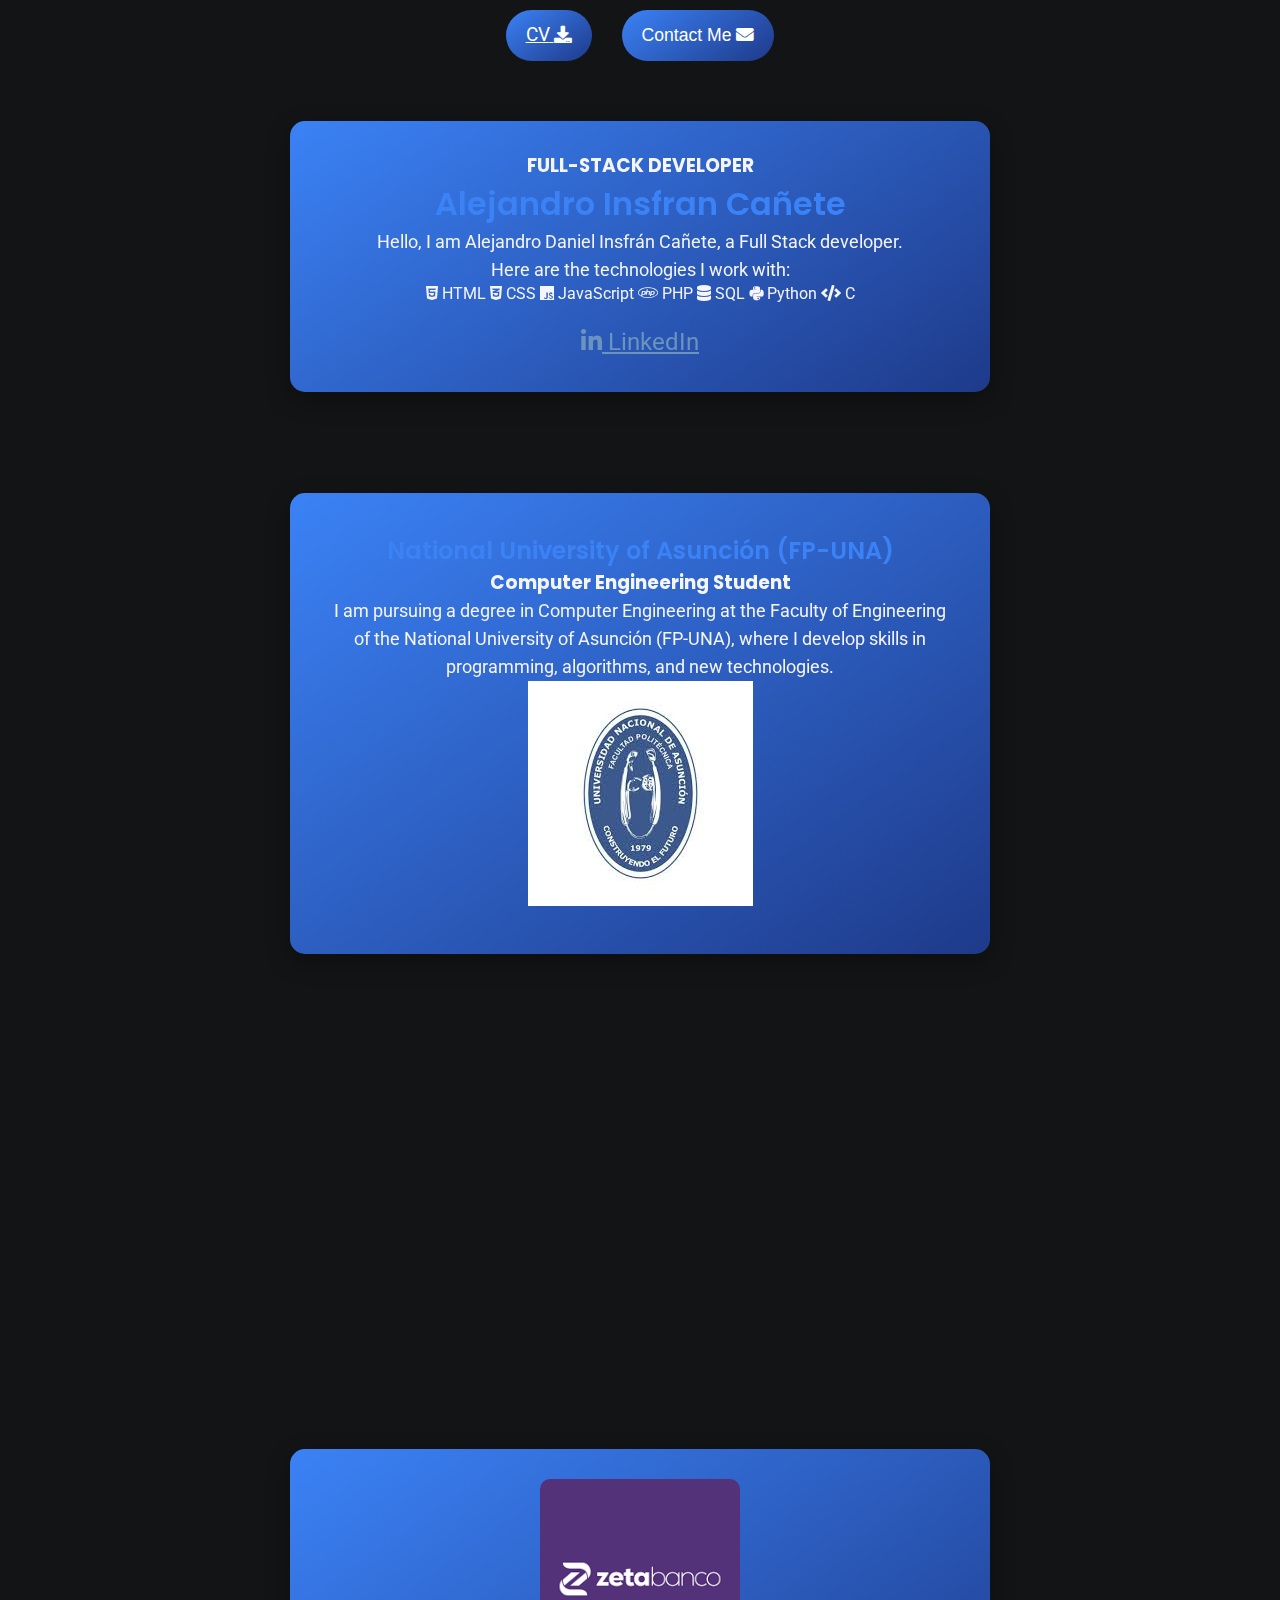
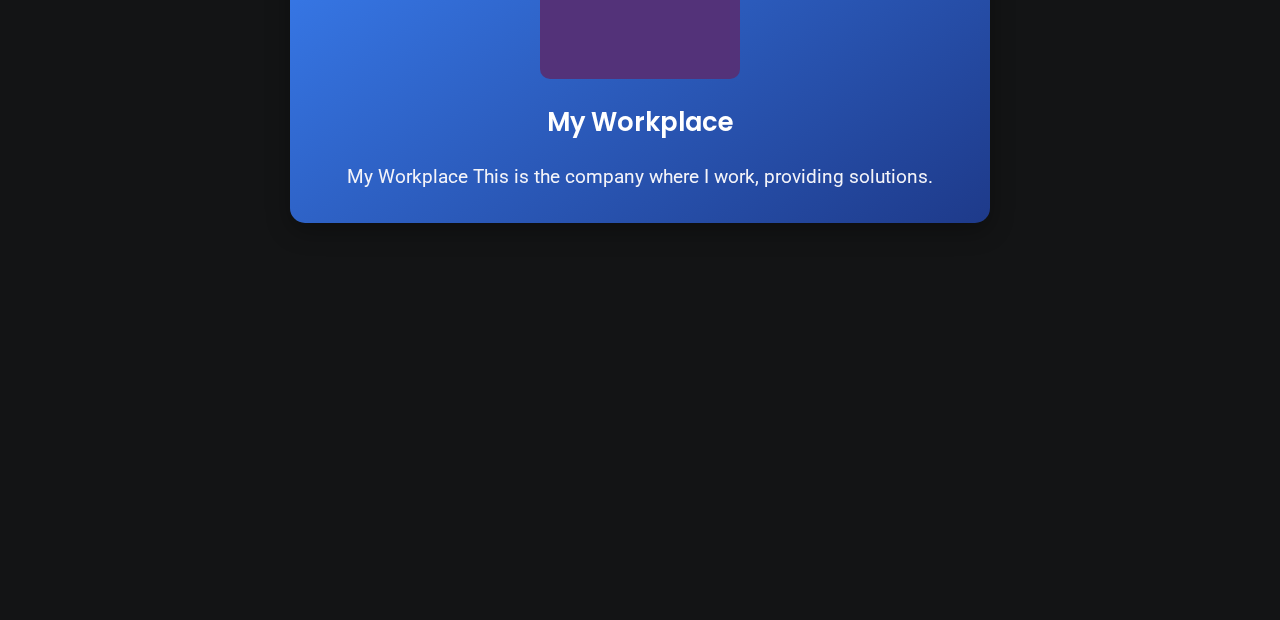
==== docs/index.html @ 2607d173 "Add files via upload" ====
<!DOCTYPE html>
<html lang="en">
<head>
    <meta charset="UTF-8">
    <meta name="viewport" content="width=device-width, initial-scale=1.0">
    <meta http-equiv="X-UA-Compatible" content="ie=edge">
    <title>Portfolio Alejandro Daniel Insfrán Cañete</title>
    <link rel="stylesheet" href="styles.css">
    <script src="script.js" defer></script>
    <link rel="stylesheet" href="https://cdnjs.cloudflare.com/ajax/libs/font-awesome/5.15.4/css/all.min.css">
    <!-- AOS Library -->
    <link href="https://cdn.jsdelivr.net/npm/aos@2.3.4/dist/aos.css" rel="stylesheet">
    <script src="https://cdn.jsdelivr.net/npm/aos@2.3.4/dist/aos.js" defer></script>
    <link href="https://fonts.googleapis.com/css2?family=Poppins:wght@400;700&family=Roboto:wght@400;500&display=swap" rel="stylesheet">

</head>
<body onload="AOS.init()">
        <!-- Barra encima de la sección -->
        <div class="top-bar">
            <div class="top-bar-options">
                <a href="cv.pdf" download class="cv-button">
                    <span>CV</span> <i class="fas fa-download"></i>
                </a>
                <button class="contact-button" onclick="toggleContactForm()">
                    Contact Me <i class="fas fa-envelope"></i>
                </button>
            </div>
        </div>
    <!-- Section 1: Skills -->
    <section id="skills" class="section" data-aos="fade-up">
        <div class="square">
            <h3>FULL-STACK DEVELOPER</h3>
            <h1>Alejandro Insfran Cañete</h1>
            <p>Hello, I am Alejandro Daniel Insfrán Cañete, a Full Stack developer.</p>
            <p>Here are the technologies I work with:</p>
            <div class="icons">
                <div class="skill">
                <i class="fab fa-html5"></i> HTML
                <i class="fab fa-css3-alt"></i> CSS
                <i class="fab fa-js"></i> JavaScript
                <i class="fab fa-php"></i> PHP
                <i class="fas fa-database"></i> SQL
                <i class="fab fa-python"></i> Python
                <i class="fas fa-code"></i> C
            </div>
        </div>
        <div class="linkedin-box">
            <a href="https://www.linkedin.com/in/alejandro-insfran-721518279?utm_source=share&utm_campaign=share_via&utm_content=profile&utm_medium=ios_app" target="_blank" class="linkedin-link">
                <i class="fab fa-linkedin-in"></i> LinkedIn
            </a>
        </div>
    </section>

    <!-- Sección Facultad -->
    <section id="faculty" class="section" data-aos="fade-up">
        <div class="faculty-square">
            <h2>National University of Asunción (FP-UNA)</h2>
            <h3>Computer Engineering Student</h3>
            <p>I am pursuing a degree in Computer Engineering at the Faculty of Engineering of the National University of Asunción (FP-UNA), where I develop skills in programming, algorithms, and new technologies.</p>
            <a href="https://www.pol.una.py/"><img src="Logo.jpg" alt="Logo Facultad" class="faculty-img"></a>
        </div>
    </section>


    <!-- Section 3: Projects -->
    <section id="projects" class="section" data-aos="fade-up">
        <div class="square">
            <h1>My Projects</h1>
            <div class="projects-grid">
                <div class="project">
                    <h3>Project 1</h3>
                    <p>Project description...</p>
                </div>
                <div class="project">
                    <h3>Project 2</h3>
                    <p>Project description...</p>
                </div>
                <div class="project">
                    <h3>Project 3</h3>
                    <p>Project description...</p>
                </div>
            </div>
        </div>
    </section>

    <!-- Section 4: Work and Experience -->
   <!-- Sección de Work -->
<section id="work" class="section">
    <div class="work-square">
        <img src="zeta.png" alt="Logo de tu empresa" class="work-logo" />
        <h2>My Workplace</h2>
        <p>My Workplace
            This is the company where I work, providing solutions.
        </p>
    </div>
</section>


    <!-- Contact Section -->
    <footer id="contact" class="section" data-aos="fade-up">
        <div class="square">
            <div class="contact-icon" onclick="toggleContactForm()">
                <i class="fas fa-briefcase"></i> <span>Contact Me</span>
            </div>
            <div id="contact-form" class="contact-form hidden">
                <form id="form" action="mailto:your-email@domain.com" method="POST" enctype="multipart/form-data">
                    <label for="email">Your Email:</label>
                    <input type="email" id="email" name="email" required>

                    <label for="subject">Subject:</label>
                    <input type="text" id="subject" name="subject" required>

                    <label for="message">Message:</label>
                    <textarea id="message" name="message" required></textarea>

                    <button type="submit">Send</button>
                </form>
            </div>
        </div>
    </footer>

</body>
</html>
---- docs/styles.css ----
/* Reset de estilos */
* {
    margin: 0;
    padding: 0;
    box-sizing: border-box;
}

/* Estilos generales */
/* Tipografía global */
body {
    font-family: 'Roboto', Arial, Helvetica, sans-serif; /* Para el texto del cuerpo */
    background-color: #131415;
    color: #f4f4f9;
    scroll-behavior: smooth;
}

/* Encabezados y títulos */
h1, h2, h3, h4, h5, h6 {
    font-family: 'Poppins', sans-serif; /* Para títulos */
    font-weight: 700;
}

/* Subtítulos o textos destacados */
h1, h2 {
    font-family: 'Poppins', sans-serif;
    font-weight: 600;
    color: #3b82f6; /* Puedes ajustar el color según tu estilo */
}

/* Párrafos y texto general */
p, a, span, li {
    font-family: 'Roboto', sans-serif;
    font-weight: 400;
    line-height: 1.6;
    font-size: 1.1em;
}

/* Barra de navegación */
.navbar {
    background-color: #3b82f6;
    padding: 20px;
    text-align: center;
    box-shadow: 0 4px 10px rgba(0, 0, 0, 0.5);
}

.navbar ul {
    list-style: none;
    display: flex;
    justify-content: center;
    gap: 40px;
}

.navbar a {
    text-decoration: none;
    color: #2a2c2e;
    font-size: 1.2em;
    font-weight: bold;
    display: flex;
    align-items: center;
    gap: 8px;
    transition: color 0.3s ease;
}

.navbar a:hover {
    color: #1b1c1f;
}

.navbar i {
    font-size: 1.5em;
}

/* Estilo para todas las secciones */
/* Mantener la sección transparente */
.section {
    padding: 30px 10px;
    text-align: center;
    position: relative;
    margin-bottom: 1px;
    background-color: transparent; /* Sin fondo para la sección */
    border-radius: 15px;
}

/* Estilo para los cuadros en cada sección */
.square, .faculty-square, .project, .work-square, .experience-square {
    background: linear-gradient(145deg, #3b82f6, #1e3a8a); /* Mismo gradiente */
    border-radius: 15px;
    padding: 30px;
    box-shadow: 0 8px 25px rgba(0, 0, 0, 0.3);
    transition: transform 0.3s ease, box-shadow 0.3s ease;
    width: 100%; /* Ajustar para que los cuadros tengan el mismo tamaño */
    max-width: 700px; /* Ajustar el ancho máximo */
    margin: 20px auto; /* Centrado y espacio entre cuadros */
}

/* Agregar efectos visuales en hover a los cuadros */
.square:hover, .faculty-square:hover, .project:hover, .work-square:hover, .experience-square:hover {
    transform: translateY(-10px); /* Efecto hover */
    box-shadow: 0 12px 30px rgba(0, 0, 0, 0.5); /* Sombra más grande en hover */
}

/* Sección 1: Habilidades */
.iconos {
    display: flex;
    flex-wrap: wrap;
    justify-content: center;
    margin-top: 20px;
}

.habilidad {
    font-size: 1.5em;
    margin: 20px;
    text-align: center;
    color: #3b82f6; /* Azul brillante */
    transition: transform 0.3s ease;
}

.habilidad:hover {
    transform: scale(1.1); /* Aumenta ligeramente el tamaño de las habilidades */
}

/* Sección 2: Facultad */
.faculty-square {
    padding: 40px;
    width: 100%; /* Asegura que ocupe el mismo espacio que los demás cuadros */
    max-width: 700px;
    margin: 20px auto;
}

/* Sección 3: Proyectos */
.projects-grid {
    display: flex;
    justify-content: space-between;
    gap: 20px;
}

.project {
    background-color: inherit; /* Hereda fondo */
    padding: 30px;
    border-radius: 15px;
    width: 30%; /* Cuadros de proyectos ocupan el 30% del ancho */
    text-align: center;
    box-shadow: inherit; /* Hereda sombra */
}

/* Sección 4: Trabajo y Experiencia */
/* Estilo para la sección de trabajo */
.work-square {
    position: relative;
    background: linear-gradient(145deg, #3b82f6, #1e3a8a);
    border-radius: 15px;
    padding: 30px;
    box-shadow: 0 8px 25px rgba(0, 0, 0, 0.3);
    width: 100%;
    max-width: 700px;
    margin: 20px auto;
    text-align: center;
}

.work-square h2 {
    font-size: 1.6em;
    color: #fff;
    margin-bottom: 20px;
}

.work-square p {
    font-size: 1.2em;
    color: #f4f4f9;
}

/* Estilo de la imagen (logo) en la sección de trabajo */
.work-logo {
    max-width: 200px; /* Ajusta según el tamaño de tu logo */
    height: auto;
    margin-bottom: 20px;
    border-radius: 10px;
}

/* Efecto hover para el cuadro de trabajo */
.work-square:hover {
    transform: translateY(-10px);
    box-shadow: 0 12px 30px rgba(0, 0, 0, 0.5);
}

/* Estilo de los iconos LinkedIn */
.linkedin-link {
    font-size: 1.5em;
    color: #6a94bd; /* Azul LinkedIn */
    display: block;
    margin-top: 20px;
    transition: color 0.3s ease;
}

.linkedin-link:hover {
    color: #004182; /* Azul oscuro LinkedIn */
}

/* Formulario de contacto */
.contact-form {
    display: none;
    margin-top: 30px;
}

.contact-icon {
    font-size: 2.5em;
    color: #fff;
    margin-bottom: 15px;
    cursor: pointer;
}

.contact-icon:hover {
    color: #3b82f6;
}

#form input, #form textarea {
    width: 100%;
    padding: 12px;
    margin: 10px 0;
}

/* Cuadro de facultad */
.faculty-square {
    padding: 40px;
    width: 100%; /* Asegura que ocupe el mismo espacio que los demás cuadros */
    max-width: 700px;
    margin: 20px auto;
}

/* Sección de contacto final */
#contacto {
    padding: 60px 20px;
    text-align: center;
    position: relative;
    background-color: #121212; /* Fondo oscuro */
    border-radius: 15px;
    box-shadow: 0 8px 25px rgba(0, 0, 0, 0.3);
}

/* Estilo de la barra de navegación */
.navbar {
    background-color: #1e3a8a;
    padding: 20px 0;
    text-align: center;
    box-shadow: 0 4px 10px rgba(0, 0, 0, 0.5);
}

.navbar ul {
    list-style: none;
    display: flex;
    justify-content: center;
    gap: 40px;
}

.navbar a {
    text-decoration: none;
    color: #3b82f6;
    font-size: 1.2em;
    font-weight: bold;
    display: flex;
    align-items: center;
    gap: 8px;
    transition: color 0.3s ease;
}

.navbar a:hover {
    color: #1e3a8a;
}

.navbar i {
    font-size: 1.5em;
}

/* Estilo de la barra superior con las opciones */
.top-bar-options {
    display: flex;
    gap: 30px;
}

/* Elimina el fondo del div de la barra superior */
.top-bar {
    padding: 10px 0;
    display: flex;
    justify-content: center;
    align-items: center;
    box-shadow: none; /* Elimina la sombra también si no es necesaria */
}

/* Mantén el estilo de los botones */
.cv-button, .contact-button {
    padding: 10px 20px;
    background: linear-gradient(145deg, #3b82f6, #1e3a8a); /* Colores gradiente de los botones */
    color: white;
    border: none;
    border-radius: 50px;
    font-size: 1.1em;
    cursor: pointer;
    transition: transform 0.2s ease-in-out;
}

.cv-button:hover, .contact-button:hover {
    transform: scale(1.1);
}
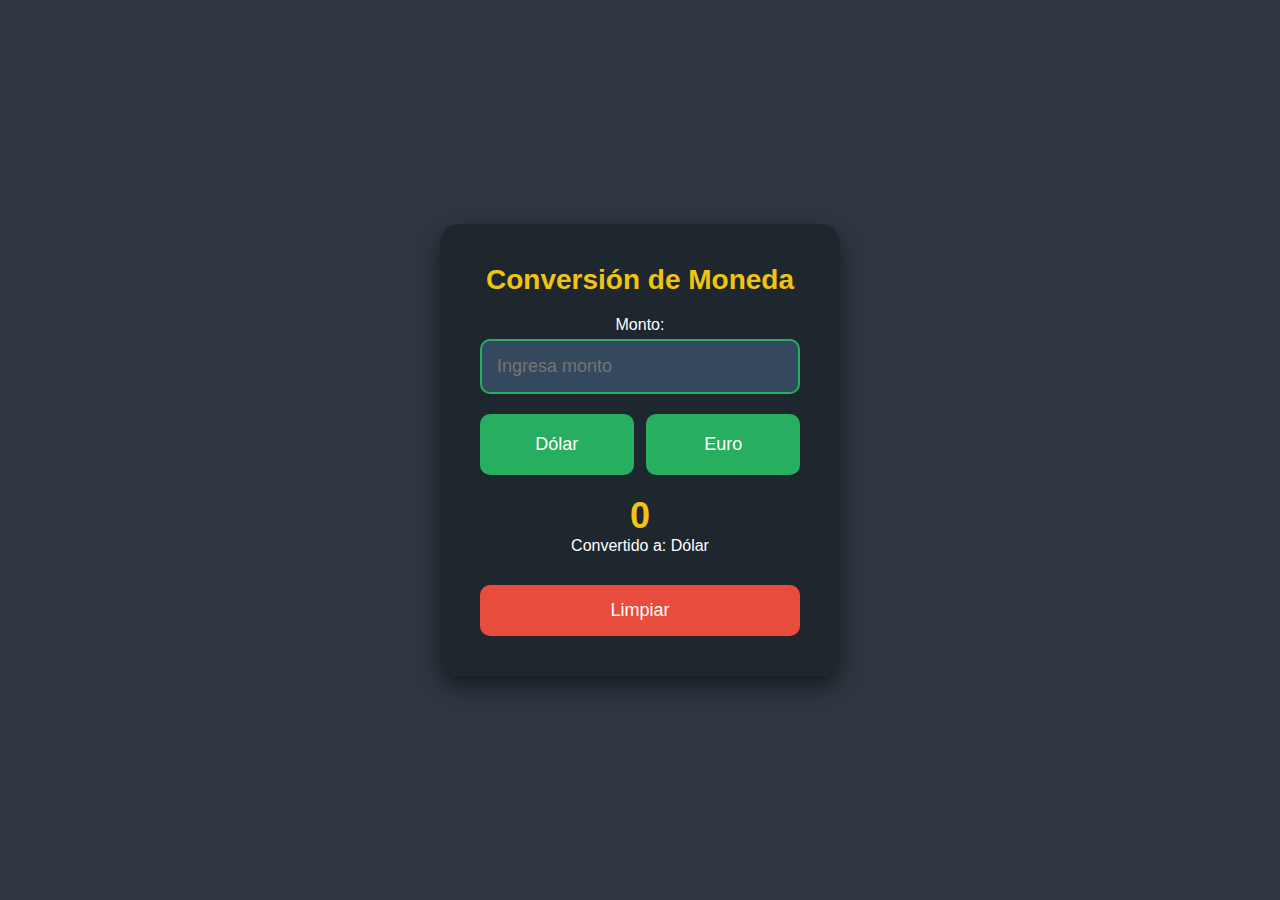
==== commit 04342e58: "Add files via upload" ====
--- a/docs/index.html
+++ b/docs/index.html
@@ -4,120 +4,28 @@
     <meta charset="UTF-8">
     <meta name="viewport" content="width=device-width, initial-scale=1.0">
     <meta http-equiv="X-UA-Compatible" content="ie=edge">
-    <title>Portfolio Alejandro Daniel Insfrán Cañete</title>
+    <title>Calculadora de Conversión</title>
     <link rel="stylesheet" href="styles.css">
     <script src="script.js" defer></script>
-    <link rel="stylesheet" href="https://cdnjs.cloudflare.com/ajax/libs/font-awesome/5.15.4/css/all.min.css">
-    <!-- AOS Library -->
-    <link href="https://cdn.jsdelivr.net/npm/aos@2.3.4/dist/aos.css" rel="stylesheet">
-    <script src="https://cdn.jsdelivr.net/npm/aos@2.3.4/dist/aos.js" defer></script>
-    <link href="https://fonts.googleapis.com/css2?family=Poppins:wght@400;700&family=Roboto:wght@400;500&display=swap" rel="stylesheet">
-
 </head>
-<body onload="AOS.init()">
-        <!-- Barra encima de la sección -->
-        <div class="top-bar">
-            <div class="top-bar-options">
-                <a href="cv.pdf" download class="cv-button">
-                    <span>CV</span> <i class="fas fa-download"></i>
-                </a>
-                <button class="contact-button" onclick="toggleContactForm()">
-                    Contact Me <i class="fas fa-envelope"></i>
-                </button>
+<body>
+    <div class="container">
+        <div class="calculator">
+            <h1 class="title">Conversión de Moneda</h1>
+            <div class="input-group">
+                <label for="amount">Monto:</label>
+                <input type="number" id="amount" placeholder="Ingresa monto" required />
             </div>
+            <div class="currency-select">
+                <button id="usd-btn" class="currency-btn">Dólar</button>
+                <button id="eur-btn" class="currency-btn">Euro</button>
+            </div>
+            <div class="result">
+                <p><span id="converted-amount">0</span></p>
+                <p>Convertido a: <span id="currency-name">Dólar</span></p>
+            </div>
+            <button class="reset-btn" onclick="resetCalculator()">Limpiar</button>
         </div>
-    <!-- Section 1: Skills -->
-    <section id="skills" class="section" data-aos="fade-up">
-        <div class="square">
-            <h3>FULL-STACK DEVELOPER</h3>
-            <h1>Alejandro Insfran Cañete</h1>
-            <p>Hello, I am Alejandro Daniel Insfrán Cañete, a Full Stack developer.</p>
-            <p>Here are the technologies I work with:</p>
-            <div class="icons">
-                <div class="skill">
-                <i class="fab fa-html5"></i> HTML
-                <i class="fab fa-css3-alt"></i> CSS
-                <i class="fab fa-js"></i> JavaScript
-                <i class="fab fa-php"></i> PHP
-                <i class="fas fa-database"></i> SQL
-                <i class="fab fa-python"></i> Python
-                <i class="fas fa-code"></i> C
-            </div>
-        </div>
-        <div class="linkedin-box">
-            <a href="https://www.linkedin.com/in/alejandro-insfran-721518279?utm_source=share&utm_campaign=share_via&utm_content=profile&utm_medium=ios_app" target="_blank" class="linkedin-link">
-                <i class="fab fa-linkedin-in"></i> LinkedIn
-            </a>
-        </div>
-    </section>
-
-    <!-- Sección Facultad -->
-    <section id="faculty" class="section" data-aos="fade-up">
-        <div class="faculty-square">
-            <h2>National University of Asunción (FP-UNA)</h2>
-            <h3>Computer Engineering Student</h3>
-            <p>I am pursuing a degree in Computer Engineering at the Faculty of Engineering of the National University of Asunción (FP-UNA), where I develop skills in programming, algorithms, and new technologies.</p>
-            <a href="https://www.pol.una.py/"><img src="Logo.jpg" alt="Logo Facultad" class="faculty-img"></a>
-        </div>
-    </section>
-
-
-    <!-- Section 3: Projects -->
-    <section id="projects" class="section" data-aos="fade-up">
-        <div class="square">
-            <h1>My Projects</h1>
-            <div class="projects-grid">
-                <div class="project">
-                    <h3>Project 1</h3>
-                    <p>Project description...</p>
-                </div>
-                <div class="project">
-                    <h3>Project 2</h3>
-                    <p>Project description...</p>
-                </div>
-                <div class="project">
-                    <h3>Project 3</h3>
-                    <p>Project description...</p>
-                </div>
-            </div>
-        </div>
-    </section>
-
-    <!-- Section 4: Work and Experience -->
-   <!-- Sección de Work -->
-<section id="work" class="section">
-    <div class="work-square">
-        <img src="zeta.png" alt="Logo de tu empresa" class="work-logo" />
-        <h2>My Workplace</h2>
-        <p>My Workplace
-            This is the company where I work, providing solutions.
-        </p>
     </div>
-</section>
-
-
-    <!-- Contact Section -->
-    <footer id="contact" class="section" data-aos="fade-up">
-        <div class="square">
-            <div class="contact-icon" onclick="toggleContactForm()">
-                <i class="fas fa-briefcase"></i> <span>Contact Me</span>
-            </div>
-            <div id="contact-form" class="contact-form hidden">
-                <form id="form" action="mailto:your-email@domain.com" method="POST" enctype="multipart/form-data">
-                    <label for="email">Your Email:</label>
-                    <input type="email" id="email" name="email" required>
-
-                    <label for="subject">Subject:</label>
-                    <input type="text" id="subject" name="subject" required>
-
-                    <label for="message">Message:</label>
-                    <textarea id="message" name="message" required></textarea>
-
-                    <button type="submit">Send</button>
-                </form>
-            </div>
-        </div>
-    </footer>
-
 </body>
 </html>
--- a/docs/styles.css
+++ b/docs/styles.css
@@ -1,301 +1,135 @@
-/* Reset de estilos */
+/* Estilo base */
 * {
     margin: 0;
     padding: 0;
     box-sizing: border-box;
 }
 
-/* Estilos generales */
-/* Tipografía global */
 body {
-    font-family: 'Roboto', Arial, Helvetica, sans-serif; /* Para el texto del cuerpo */
-    background-color: #131415;
-    color: #f4f4f9;
-    scroll-behavior: smooth;
+    font-family: 'Arial', sans-serif;
+    background-color: #2f3640; /* Fondo oscuro */
+    display: flex;
+    justify-content: center;
+    align-items: center;
+    height: 100vh;
+    color: #ffffff;
 }
 
-/* Encabezados y títulos */
-h1, h2, h3, h4, h5, h6 {
-    font-family: 'Poppins', sans-serif; /* Para títulos */
+/* Contenedor principal */
+.container {
+    display: flex;
+    justify-content: center;
+    align-items: center;
+    flex-direction: column;
+}
+
+.calculator {
+    background-color: #1e272e; /* Fondo oscuro de la calculadora */
+    border-radius: 20px;
+    box-shadow: 0 10px 20px rgba(0, 0, 0, 0.5);
+    padding: 40px;
+    width: 400px; /* Agrandado */
+    text-align: center;
+}
+
+/* Título */
+.title {
+    font-size: 28px;
+    margin-bottom: 20px;
+    color: #f1c40f; /* Color dorado fuerte */
     font-weight: 700;
 }
 
-/* Subtítulos o textos destacados */
-h1, h2 {
-    font-family: 'Poppins', sans-serif;
-    font-weight: 600;
-    color: #3b82f6; /* Puedes ajustar el color según tu estilo */
-}
-
-/* Párrafos y texto general */
-p, a, span, li {
-    font-family: 'Roboto', sans-serif;
-    font-weight: 400;
-    line-height: 1.6;
-    font-size: 1.1em;
-}
-
-/* Barra de navegación */
-.navbar {
-    background-color: #3b82f6;
-    padding: 20px;
-    text-align: center;
-    box-shadow: 0 4px 10px rgba(0, 0, 0, 0.5);
-}
-
-.navbar ul {
-    list-style: none;
-    display: flex;
-    justify-content: center;
-    gap: 40px;
-}
-
-.navbar a {
-    text-decoration: none;
-    color: #2a2c2e;
-    font-size: 1.2em;
-    font-weight: bold;
-    display: flex;
-    align-items: center;
-    gap: 8px;
-    transition: color 0.3s ease;
-}
-
-.navbar a:hover {
-    color: #1b1c1f;
-}
-
-.navbar i {
-    font-size: 1.5em;
-}
-
-/* Estilo para todas las secciones */
-/* Mantener la sección transparente */
-.section {
-    padding: 30px 10px;
-    text-align: center;
-    position: relative;
-    margin-bottom: 1px;
-    background-color: transparent; /* Sin fondo para la sección */
-    border-radius: 15px;
-}
-
-/* Estilo para los cuadros en cada sección */
-.square, .faculty-square, .project, .work-square, .experience-square {
-    background: linear-gradient(145deg, #3b82f6, #1e3a8a); /* Mismo gradiente */
-    border-radius: 15px;
-    padding: 30px;
-    box-shadow: 0 8px 25px rgba(0, 0, 0, 0.3);
-    transition: transform 0.3s ease, box-shadow 0.3s ease;
-    width: 100%; /* Ajustar para que los cuadros tengan el mismo tamaño */
-    max-width: 700px; /* Ajustar el ancho máximo */
-    margin: 20px auto; /* Centrado y espacio entre cuadros */
-}
-
-/* Agregar efectos visuales en hover a los cuadros */
-.square:hover, .faculty-square:hover, .project:hover, .work-square:hover, .experience-square:hover {
-    transform: translateY(-10px); /* Efecto hover */
-    box-shadow: 0 12px 30px rgba(0, 0, 0, 0.5); /* Sombra más grande en hover */
-}
-
-/* Sección 1: Habilidades */
-.iconos {
-    display: flex;
-    flex-wrap: wrap;
-    justify-content: center;
-    margin-top: 20px;
-}
-
-.habilidad {
-    font-size: 1.5em;
-    margin: 20px;
-    text-align: center;
-    color: #3b82f6; /* Azul brillante */
-    transition: transform 0.3s ease;
-}
-
-.habilidad:hover {
-    transform: scale(1.1); /* Aumenta ligeramente el tamaño de las habilidades */
-}
-
-/* Sección 2: Facultad */
-.faculty-square {
-    padding: 40px;
-    width: 100%; /* Asegura que ocupe el mismo espacio que los demás cuadros */
-    max-width: 700px;
-    margin: 20px auto;
-}
-
-/* Sección 3: Proyectos */
-.projects-grid {
-    display: flex;
-    justify-content: space-between;
-    gap: 20px;
-}
-
-.project {
-    background-color: inherit; /* Hereda fondo */
-    padding: 30px;
-    border-radius: 15px;
-    width: 30%; /* Cuadros de proyectos ocupan el 30% del ancho */
-    text-align: center;
-    box-shadow: inherit; /* Hereda sombra */
-}
-
-/* Sección 4: Trabajo y Experiencia */
-/* Estilo para la sección de trabajo */
-.work-square {
-    position: relative;
-    background: linear-gradient(145deg, #3b82f6, #1e3a8a);
-    border-radius: 15px;
-    padding: 30px;
-    box-shadow: 0 8px 25px rgba(0, 0, 0, 0.3);
-    width: 100%;
-    max-width: 700px;
-    margin: 20px auto;
-    text-align: center;
-}
-
-.work-square h2 {
-    font-size: 1.6em;
-    color: #fff;
+/* Input y botones */
+.input-group {
     margin-bottom: 20px;
 }
 
-.work-square p {
-    font-size: 1.2em;
-    color: #f4f4f9;
+input {
+    width: 100%;
+    padding: 15px;
+    font-size: 18px;
+    margin-top: 5px;
+    border: 2px solid #27ae60; /* Verde intenso */
+    border-radius: 10px;
+    outline: none;
+    background-color: #34495e; /* Fondo oscuro del input */
+    color: #fff;
 }
 
-/* Estilo de la imagen (logo) en la sección de trabajo */
-.work-logo {
-    max-width: 200px; /* Ajusta según el tamaño de tu logo */
-    height: auto;
-    margin-bottom: 20px;
-    border-radius: 10px;
+input:focus {
+    border-color: #f1c40f; /* Color dorado para el borde al hacer foco */
 }
 
-/* Efecto hover para el cuadro de trabajo */
-.work-square:hover {
-    transform: translateY(-10px);
-    box-shadow: 0 12px 30px rgba(0, 0, 0, 0.5);
+/* Botones para cambiar divisas */
+.currency-select {
+    display: flex;
+    justify-content: space-between;
+    margin-bottom: 20px;
 }
 
-/* Estilo de los iconos LinkedIn */
-.linkedin-link {
-    font-size: 1.5em;
-    color: #6a94bd; /* Azul LinkedIn */
-    display: block;
-    margin-top: 20px;
-    transition: color 0.3s ease;
+.currency-btn {
+    background-color: #27ae60; /* Verde brillante */
+    color: white;
+    border: none;
+    padding: 20px;
+    font-size: 18px;
+    cursor: pointer;
+    border-radius: 10px;
+    width: 48%;
+    transition: background-color 0.3s ease;
 }
 
-.linkedin-link:hover {
-    color: #004182; /* Azul oscuro LinkedIn */
+.currency-btn:hover {
+    background-color: #2ecc71; /* Verde más brillante al hacer hover */
 }
 
-/* Formulario de contacto */
-.contact-form {
-    display: none;
-    margin-top: 30px;
+/* Resultados de la conversión */
+.result {
+    margin-bottom: 30px;
 }
 
-.contact-icon {
-    font-size: 2.5em;
-    color: #fff;
-    margin-bottom: 15px;
-    cursor: pointer;
+#converted-amount {
+    font-size: 36px;
+    font-weight: bold;
+    color: #f1c40f; /* Color dorado fuerte para mostrar el resultado */
 }
 
-.contact-icon:hover {
-    color: #3b82f6;
+/* Botón de reset */
+.reset-btn {
+    background-color: #e74c3c; /* Rojo brillante */
+    color: white;
+    padding: 15px;
+    font-size: 18px;
+    cursor: pointer;
+    border-radius: 10px;
+    border: none;
+    width: 100%;
+    transition: background-color 0.3s ease;
 }
 
-#form input, #form textarea {
-    width: 100%;
-    padding: 12px;
-    margin: 10px 0;
+.reset-btn:hover {
+    background-color: #c0392b; /* Rojo más oscuro al hacer hover */
 }
 
-/* Cuadro de facultad */
-.faculty-square {
-    padding: 40px;
-    width: 100%; /* Asegura que ocupe el mismo espacio que los demás cuadros */
-    max-width: 700px;
-    margin: 20px auto;
+/* Estilo para dispositivos móviles */
+@media (max-width: 600px) {
+    .calculator {
+        width: 90%;
+        padding: 20px;
+    }
+
+    .currency-btn {
+        padding: 15px;
+        font-size: 16px;
+    }
+
+    #converted-amount {
+        font-size: 30px;
+    }
+
+    .reset-btn {
+        padding: 12px;
+        font-size: 16px;
+    }
 }
-
-/* Sección de contacto final */
-#contacto {
-    padding: 60px 20px;
-    text-align: center;
-    position: relative;
-    background-color: #121212; /* Fondo oscuro */
-    border-radius: 15px;
-    box-shadow: 0 8px 25px rgba(0, 0, 0, 0.3);
-}
-
-/* Estilo de la barra de navegación */
-.navbar {
-    background-color: #1e3a8a;
-    padding: 20px 0;
-    text-align: center;
-    box-shadow: 0 4px 10px rgba(0, 0, 0, 0.5);
-}
-
-.navbar ul {
-    list-style: none;
-    display: flex;
-    justify-content: center;
-    gap: 40px;
-}
-
-.navbar a {
-    text-decoration: none;
-    color: #3b82f6;
-    font-size: 1.2em;
-    font-weight: bold;
-    display: flex;
-    align-items: center;
-    gap: 8px;
-    transition: color 0.3s ease;
-}
-
-.navbar a:hover {
-    color: #1e3a8a;
-}
-
-.navbar i {
-    font-size: 1.5em;
-}
-
-/* Estilo de la barra superior con las opciones */
-.top-bar-options {
-    display: flex;
-    gap: 30px;
-}
-
-/* Elimina el fondo del div de la barra superior */
-.top-bar {
-    padding: 10px 0;
-    display: flex;
-    justify-content: center;
-    align-items: center;
-    box-shadow: none; /* Elimina la sombra también si no es necesaria */
-}
-
-/* Mantén el estilo de los botones */
-.cv-button, .contact-button {
-    padding: 10px 20px;
-    background: linear-gradient(145deg, #3b82f6, #1e3a8a); /* Colores gradiente de los botones */
-    color: white;
-    border: none;
-    border-radius: 50px;
-    font-size: 1.1em;
-    cursor: pointer;
-    transition: transform 0.2s ease-in-out;
-}
-
-.cv-button:hover, .contact-button:hover {
-    transform: scale(1.1);
-}
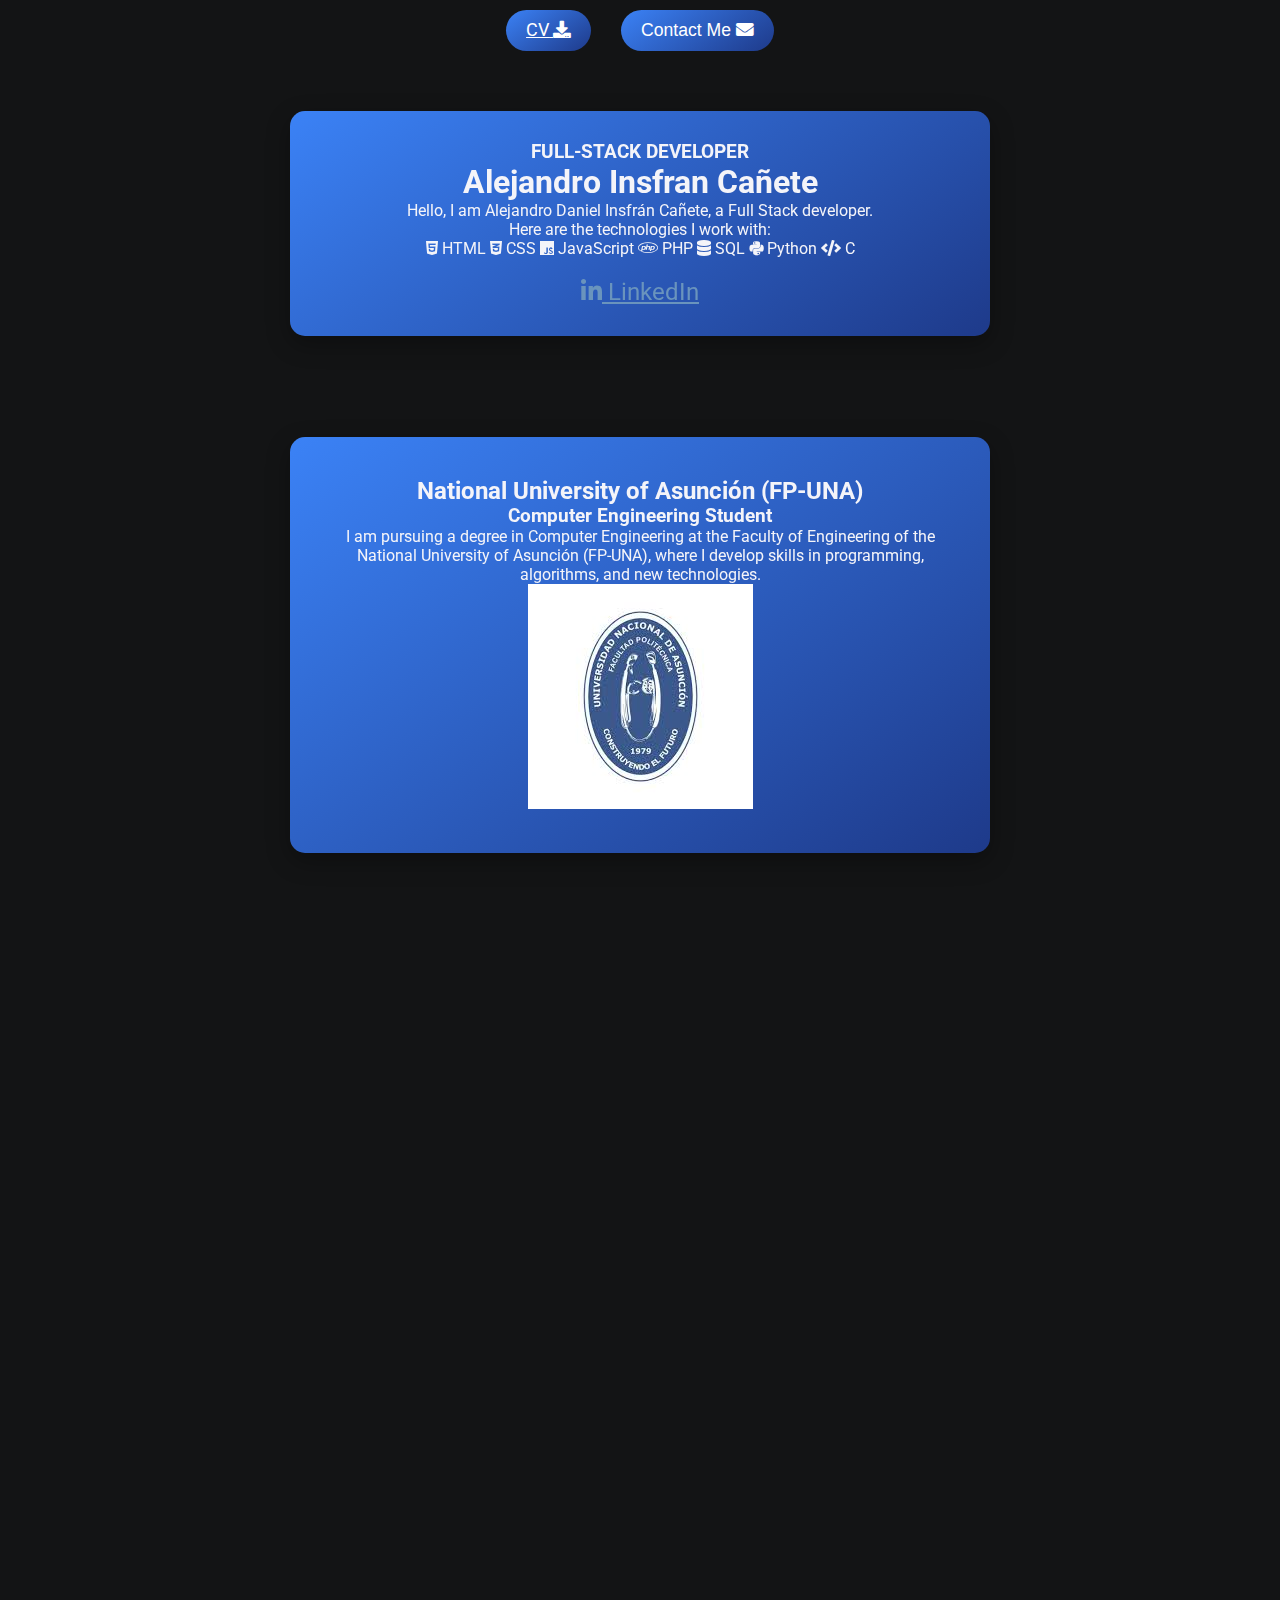
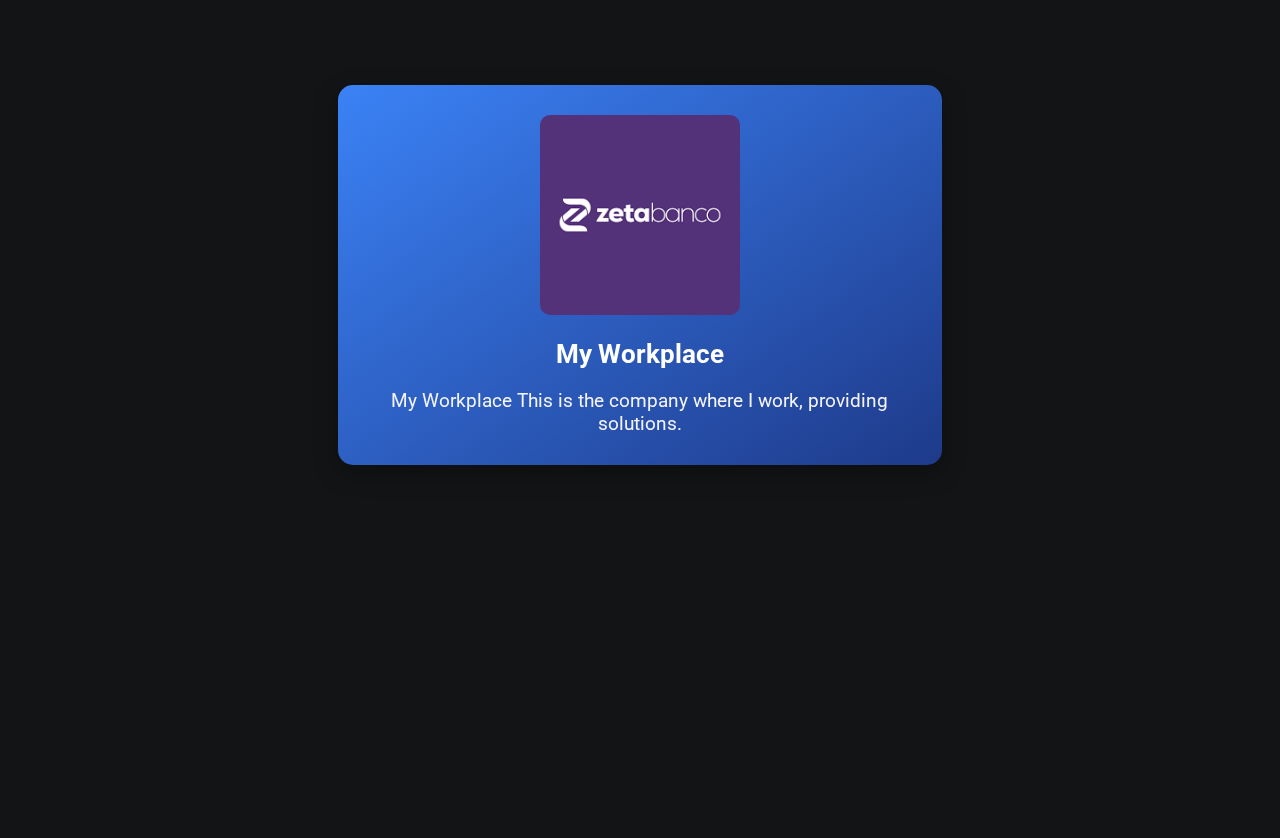
==== commit 3c7e232a: "Add files via upload" ====
--- a/docs/index.html
+++ b/docs/index.html
@@ -4,28 +4,116 @@
     <meta charset="UTF-8">
     <meta name="viewport" content="width=device-width, initial-scale=1.0">
     <meta http-equiv="X-UA-Compatible" content="ie=edge">
-    <title>Calculadora de Conversión</title>
+    <title>Portfolio Alejandro Daniel Insfrán Cañete</title>
     <link rel="stylesheet" href="styles.css">
     <script src="script.js" defer></script>
+    <link rel="stylesheet" href="https://cdnjs.cloudflare.com/ajax/libs/font-awesome/5.15.4/css/all.min.css">
+    <!-- AOS Library -->
+    <link href="https://cdn.jsdelivr.net/npm/aos@2.3.4/dist/aos.css" rel="stylesheet">
+    <script src="https://cdn.jsdelivr.net/npm/aos@2.3.4/dist/aos.js" defer></script>
+    <link href="https://fonts.googleapis.com/css2?family=Poppins:wght@400;700&family=Roboto:wght@400;500&display=swap" rel="stylesheet">
+
 </head>
-<body>
-    <div class="container">
-        <div class="calculator">
-            <h1 class="title">Conversión de Moneda</h1>
-            <div class="input-group">
-                <label for="amount">Monto:</label>
-                <input type="number" id="amount" placeholder="Ingresa monto" required />
+<body onload="AOS.init()">
+        <!-- Barra encima de la sección -->
+        <div class="top-bar">
+            <div class="top-bar-options">
+                <a href="cv.pdf" download class="cv-button">
+                    <span>CV</span> <i class="fas fa-download"></i>
+                </a>
+                <button class="contact-button" onclick="toggleContactForm()">
+                    Contact Me <i class="fas fa-envelope"></i>
+                </button>
             </div>
-            <div class="currency-select">
-                <button id="usd-btn" class="currency-btn">Dólar</button>
-                <button id="eur-btn" class="currency-btn">Euro</button>
+        </div>
+    <!-- Section 1: Skills -->
+    <section id="skills" class="section" data-aos="fade-up">
+        <div class="square">
+            <h3>FULL-STACK DEVELOPER</h3>
+            <h1>Alejandro Insfran Cañete</h1>
+            <p>Hello, I am Alejandro Daniel Insfrán Cañete, a Full Stack developer.</p>
+            <p>Here are the technologies I work with:</p>
+            <div class="icons">
+                <div class="skill">
+                <i class="fab fa-html5"></i> HTML
+                <i class="fab fa-css3-alt"></i> CSS
+                <i class="fab fa-js"></i> JavaScript
+                <i class="fab fa-php"></i> PHP
+                <i class="fas fa-database"></i> SQL
+                <i class="fab fa-python"></i> Python
+                <i class="fas fa-code"></i> C
             </div>
-            <div class="result">
-                <p><span id="converted-amount">0</span></p>
-                <p>Convertido a: <span id="currency-name">Dólar</span></p>
+        </div>
+        <div class="linkedin-box">
+            <a href="https://www.linkedin.com/in/alejandro-insfran-721518279?utm_source=share&utm_campaign=share_via&utm_content=profile&utm_medium=ios_app" target="_blank" class="linkedin-link">
+                <i class="fab fa-linkedin-in"></i> LinkedIn
+            </a>
+        </div>
+    </section>
+
+    <!-- Sección Facultad -->
+    <section id="faculty" class="section" data-aos="fade-up">
+        <div class="faculty-square">
+            <h2>National University of Asunción (FP-UNA)</h2>
+            <h3>Computer Engineering Student</h3>
+            <p>I am pursuing a degree in Computer Engineering at the Faculty of Engineering of the National University of Asunción (FP-UNA), where I develop skills in programming, algorithms, and new technologies.</p>
+            <a href="https://www.pol.una.py/"><img src="Logo.jpg" alt="Logo Facultad" class="faculty-img"></a>
+        </div>
+    </section>
+
+
+    <!-- Section 3: Projects -->
+    <section id="projects" class="section" data-aos="fade-up">
+        <div class="square">
+            <h1>My Projects</h1>
+            <div class="projects-grid">
+                <div class="project">
+                    <a href="https://ale13211.github.io/sistemaR01/" target="_blank">
+                        <img src="imagen.png" alt="Project Image" class="project-image" />
+                    </a>
+                    <p>
+                        HTML was used to structure the interface, CSS for design and responsiveness, and JavaScript to implement the conversion logic between Guarani, Dollar, and Euro. The exchange rates were applied dynamically to display real-time results.
+                    </p>
+                </div>
             </div>
-            <button class="reset-btn" onclick="resetCalculator()">Limpiar</button>
         </div>
+    </section>
+
+    <!-- Section 4: Work and Experience -->
+   <!-- Sección de Work -->
+<section id="work" class="section">
+    <div class="work-square">
+        <img src="zeta.png" alt="Logo de tu empresa" class="work-logo" />
+        <h2>My Workplace</h2>
+        <p>My Workplace
+            This is the company where I work, providing solutions.
+        </p>
     </div>
+</section>
+
+
+    <!-- Contact Section -->
+    <footer id="contact" class="section" data-aos="fade-up">
+        <div class="square">
+            <div class="contact-icon" onclick="toggleContactForm()">
+                <i class="fas fa-briefcase"></i> <span>Contact Me</span>
+            </div>
+            <div id="contact-form" class="contact-form hidden">
+                <form id="form" action="mailto:your-email@domain.com" method="POST" enctype="multipart/form-data">
+                    <label for="email">Your Email:</label>
+                    <input type="email" id="email" name="email" required>
+
+                    <label for="subject">Subject:</label>
+                    <input type="text" id="subject" name="subject" required>
+
+                    <label for="message">Message:</label>
+                    <textarea id="message" name="message" required></textarea>
+
+                    <button type="submit">Send</button>
+                </form>
+            </div>
+        </div>
+    </footer>
+
 </body>
 </html>
--- a/docs/styles.css
+++ b/docs/styles.css
@@ -1,135 +1,339 @@
-/* Estilo base */
+/* Reset de estilos */
 * {
     margin: 0;
     padding: 0;
     box-sizing: border-box;
 }
 
+/* Estilos generales */
 body {
-    font-family: 'Arial', sans-serif;
-    background-color: #2f3640; /* Fondo oscuro */
+    font-family: 'Roboto', Arial, Helvetica, sans-serif; /* Para el texto del cuerpo */
+    background-color: #131415;
+    color: #f4f4f9;
+    scroll-behavior: smooth;
+}
+
+/* Barra de navegación */
+.navbar {
+    background-color: #3b82f6; /* Color original de la barra */
+    padding: 20px;
+    text-align: center;
+    box-shadow: 0 4px 10px rgba(0, 0, 0, 0.5);
+}
+
+.navbar ul {
+    list-style: none;
+    display: flex;
+    justify-content: center;
+    gap: 40px;
+}
+
+.navbar a {
+    text-decoration: none;
+    color: #2a2c2e;
+    font-size: 1.2em;
+    font-weight: bold;
+    display: flex;
+    align-items: center;
+    gap: 8px;
+    transition: color 0.3s ease;
+}
+
+.navbar a:hover {
+    color: #1b1c1f;
+}
+
+.navbar i {
+    font-size: 1.5em;
+}
+
+/* Estilo para todas las secciones */
+.section {
+    padding: 30px 10px;
+    text-align: center;
+    position: relative;
+    margin-bottom: 1px;
+    background-color: transparent; /* Sin fondo para la sección */
+    border-radius: 15px;
+}
+
+/* Estilo para los cuadros en cada sección */
+.square, .faculty-square, .project, .work-square, .experience-square {
+    background: linear-gradient(145deg, #3b82f6, #1e3a8a); /* Mismo gradiente */
+    border-radius: 15px;
+    padding: 30px;
+    box-shadow: 0 8px 25px rgba(0, 0, 0, 0.3);
+    transition: transform 0.3s ease, box-shadow 0.3s ease;
+    width: 100%; /* Ajustar para que los cuadros tengan el mismo tamaño */
+    max-width: 700px; /* Ajustar el ancho máximo */
+    margin: 20px auto; /* Centrado y espacio entre cuadros */
+}
+
+/* Agregar efectos visuales en hover a los cuadros */
+.square:hover, .faculty-square:hover, .project:hover, .work-square:hover, .experience-square:hover {
+    transform: translateY(-10px); /* Efecto hover */
+    box-shadow: 0 12px 30px rgba(0, 0, 0, 0.5); /* Sombra más grande en hover */
+}
+
+/* Sección 1: Habilidades */
+.iconos {
+    display: flex;
+    flex-wrap: wrap;
+    justify-content: center;
+    margin-top: 20px;
+}
+
+.habilidad {
+    font-size: 1.5em;
+    margin: 20px;
+    text-align: center;
+    color: #3b82f6; /* Azul brillante */
+    transition: transform 0.3s ease;
+}
+
+.habilidad:hover {
+    transform: scale(1.1); /* Aumenta ligeramente el tamaño de las habilidades */
+}
+
+/* Sección 2: Facultad */
+.faculty-square {
+    padding: 40px;
+    width: 100%; /* Asegura que ocupe el mismo espacio que los demás cuadros */
+    max-width: 700px;
+    margin: 20px auto;
+}
+
+/* Sección 3: Proyectos */
+/* Sección 3: Proyectos */
+.projects-grid {
+    display: flex;
+    justify-content: space-between;
+    gap: 100px;
+    justify-content: center; /* Centra los proyectos */
+}
+
+.project {
+    background-color: inherit; /* Hereda fondo */
+    padding: 30px;
+    border-radius: 15px;
+    width: 45%; /* Ajusta el tamaño de los cuadros de proyectos */
+    text-align: center;
+    box-shadow: inherit; /* Hereda sombra */
+}
+
+.project img {
+    width: 100%; /* Asegura que la imagen ocupe el ancho completo */
+    height: auto; /* Mantiene la proporción */
+    display: block; /* Elimina cualquier margen inferior */
+    margin: 0 auto; /* Centra la imagen */
+}
+
+
+/* Sección 4: Trabajo y Experiencia */
+.work-square {
+    position: relative;
+    background: linear-gradient(145deg, #3b82f6, #1e3a8a);
+    border-radius: 15px;
+    padding: 30px;
+    box-shadow: 0 8px 25px rgba(0, 0, 0, 0.3);
+    width: 100%;
+    max-width: 700px;
+    margin: 20px auto;
+    text-align: center;
+}
+
+.work-square h2 {
+    font-size: 1.6em;
+    color: #fff;
+    margin-bottom: 20px;
+}
+
+.work-square p {
+    font-size: 1.2em;
+    color: #f4f4f9;
+}
+
+/* Estilo de la imagen (logo) en la sección de trabajo */
+.work-logo {
+    max-width: 200px; /* Ajusta según el tamaño de tu logo */
+    height: auto;
+    margin-bottom: 20px;
+    border-radius: 10px;
+}
+
+/* Efecto hover para el cuadro de trabajo */
+.work-square:hover {
+    transform: translateY(-10px);
+    box-shadow: 0 12px 30px rgba(0, 0, 0, 0.5);
+}
+
+/* Estilo de los iconos LinkedIn */
+.linkedin-link {
+    font-size: 1.5em;
+    color: #6a94bd; /* Azul LinkedIn */
+    display: block;
+    margin-top: 20px;
+    transition: color 0.3s ease;
+}
+
+.linkedin-link:hover {
+    color: #004182; /* Azul oscuro LinkedIn */
+}
+
+/* Formulario de contacto */
+.contact-form {
+    display: none;
+    margin-top: 30px;
+}
+
+.contact-icon {
+    font-size: 2.5em;
+    color: #fff;
+    margin-bottom: 15px;
+    cursor: pointer;
+}
+
+.contact-icon:hover {
+    color: #3b82f6;
+}
+
+#form input, #form textarea {
+    width: 100%;
+    padding: 12px;
+    margin: 10px 0;
+}
+
+/* Cuadro de facultad */
+.faculty-square {
+    padding: 40px;
+    width: 100%; /* Asegura que ocupe el mismo espacio que los demás cuadros */
+    max-width: 700px;
+    margin: 20px auto;
+}
+
+/* Sección de contacto final */
+#contacto {
+    padding: 60px 20px;
+    text-align: center;
+    position: relative;
+    background-color: #121212; /* Fondo oscuro */
+    border-radius: 15px;
+    box-shadow: 0 8px 25px rgba(0, 0, 0, 0.3);
+}
+
+/* Estilo de la barra de navegación */
+.navbar {
+    background-color: #1e3a8a;
+    padding: 20px 0;
+    text-align: center;
+    box-shadow: 0 4px 10px rgba(0, 0, 0, 0.5);
+}
+
+.navbar ul {
+    list-style: none;
+    display: flex;
+    justify-content: center;
+    gap: 40px;
+}
+
+.navbar a {
+    text-decoration: none;
+    color: #3b82f6;
+    font-size: 1.2em;
+    font-weight: bold;
+    display: flex;
+    align-items: center;
+    gap: 8px;
+    transition: color 0.3s ease;
+}
+
+.navbar a:hover {
+    color: #1e3a8a;
+}
+
+.navbar i {
+    font-size: 1.5em;
+}
+
+/* Estilo de la barra superior con las opciones */
+.top-bar-options {
+    display: flex;
+    gap: 30px;
+}
+
+/* Elimina el fondo del div de la barra superior */
+.top-bar {
+    padding: 10px 0;
     display: flex;
     justify-content: center;
     align-items: center;
-    height: 100vh;
-    color: #ffffff;
-}
-
-/* Contenedor principal */
-.container {
-    display: flex;
-    justify-content: center;
-    align-items: center;
-    flex-direction: column;
-}
-
-.calculator {
-    background-color: #1e272e; /* Fondo oscuro de la calculadora */
-    border-radius: 20px;
-    box-shadow: 0 10px 20px rgba(0, 0, 0, 0.5);
-    padding: 40px;
-    width: 400px; /* Agrandado */
-    text-align: center;
-}
-
-/* Título */
-.title {
-    font-size: 28px;
-    margin-bottom: 20px;
-    color: #f1c40f; /* Color dorado fuerte */
-    font-weight: 700;
-}
-
-/* Input y botones */
-.input-group {
-    margin-bottom: 20px;
-}
-
-input {
-    width: 100%;
-    padding: 15px;
-    font-size: 18px;
-    margin-top: 5px;
-    border: 2px solid #27ae60; /* Verde intenso */
-    border-radius: 10px;
-    outline: none;
-    background-color: #34495e; /* Fondo oscuro del input */
-    color: #fff;
-}
-
-input:focus {
-    border-color: #f1c40f; /* Color dorado para el borde al hacer foco */
-}
-
-/* Botones para cambiar divisas */
-.currency-select {
-    display: flex;
-    justify-content: space-between;
-    margin-bottom: 20px;
-}
-
-.currency-btn {
-    background-color: #27ae60; /* Verde brillante */
+    box-shadow: none; /* Elimina la sombra también si no es necesaria */
+}
+
+/* Mantén el estilo de los botones */
+.cv-button, .contact-button {
+    padding: 10px 20px;
+    background: linear-gradient(145deg, #3b82f6, #1e3a8a); /* Colores gradiente de los botones */
     color: white;
     border: none;
-    padding: 20px;
-    font-size: 18px;
+    border-radius: 50px;
+    font-size: 1.1em;
     cursor: pointer;
-    border-radius: 10px;
-    width: 48%;
-    transition: background-color 0.3s ease;
-}
-
-.currency-btn:hover {
-    background-color: #2ecc71; /* Verde más brillante al hacer hover */
-}
-
-/* Resultados de la conversión */
-.result {
-    margin-bottom: 30px;
-}
-
-#converted-amount {
-    font-size: 36px;
-    font-weight: bold;
-    color: #f1c40f; /* Color dorado fuerte para mostrar el resultado */
-}
-
-/* Botón de reset */
-.reset-btn {
-    background-color: #e74c3c; /* Rojo brillante */
-    color: white;
-    padding: 15px;
-    font-size: 18px;
-    cursor: pointer;
-    border-radius: 10px;
-    border: none;
-    width: 100%;
-    transition: background-color 0.3s ease;
-}
-
-.reset-btn:hover {
-    background-color: #c0392b; /* Rojo más oscuro al hacer hover */
-}
-
-/* Estilo para dispositivos móviles */
-@media (max-width: 600px) {
-    .calculator {
-        width: 90%;
-        padding: 20px;
-    }
-
-    .currency-btn {
-        padding: 15px;
-        font-size: 16px;
-    }
-
-    #converted-amount {
-        font-size: 30px;
-    }
-
-    .reset-btn {
-        padding: 12px;
-        font-size: 16px;
-    }
-}
+    transition: transform 0.2s ease-in-out;
+}
+
+.cv-button:hover, .contact-button:hover {
+    transform: scale(1.1);
+}
+
+/* Media Queries para Responsividad */
+
+/* Pantallas grandes (notebooks y desktops) */
+@media screen and (min-width: 1024px) {
+    .projects-grid {
+        display: flex;
+        justify-content: space-between;
+        gap: 20px;
+    }
+
+    .project {
+        width: 30%;
+    }
+
+    .work-square {
+        width: 48%;
+        max-width: 800px;
+    }
+}
+
+/* Pantallas medianas (tablets) */
+@media screen and (max-width: 1024px) {
+    .navbar ul {
+        flex-direction: column;
+        gap: 15px;
+    }
+
+    .projects-grid {
+        flex-direction: column;
+    }
+
+    .project {
+        width: 100%;
+    }
+}
+
+/* Pantallas pequeñas (móviles) */
+@media screen and (max-width: 600px) {
+    .navbar ul {
+        flex-direction: column;
+        gap: 10px;
+    }
+
+    .projects-grid {
+        flex-direction: column;
+    }
+
+    .project {
+        width: 100%;
+    }
+}
